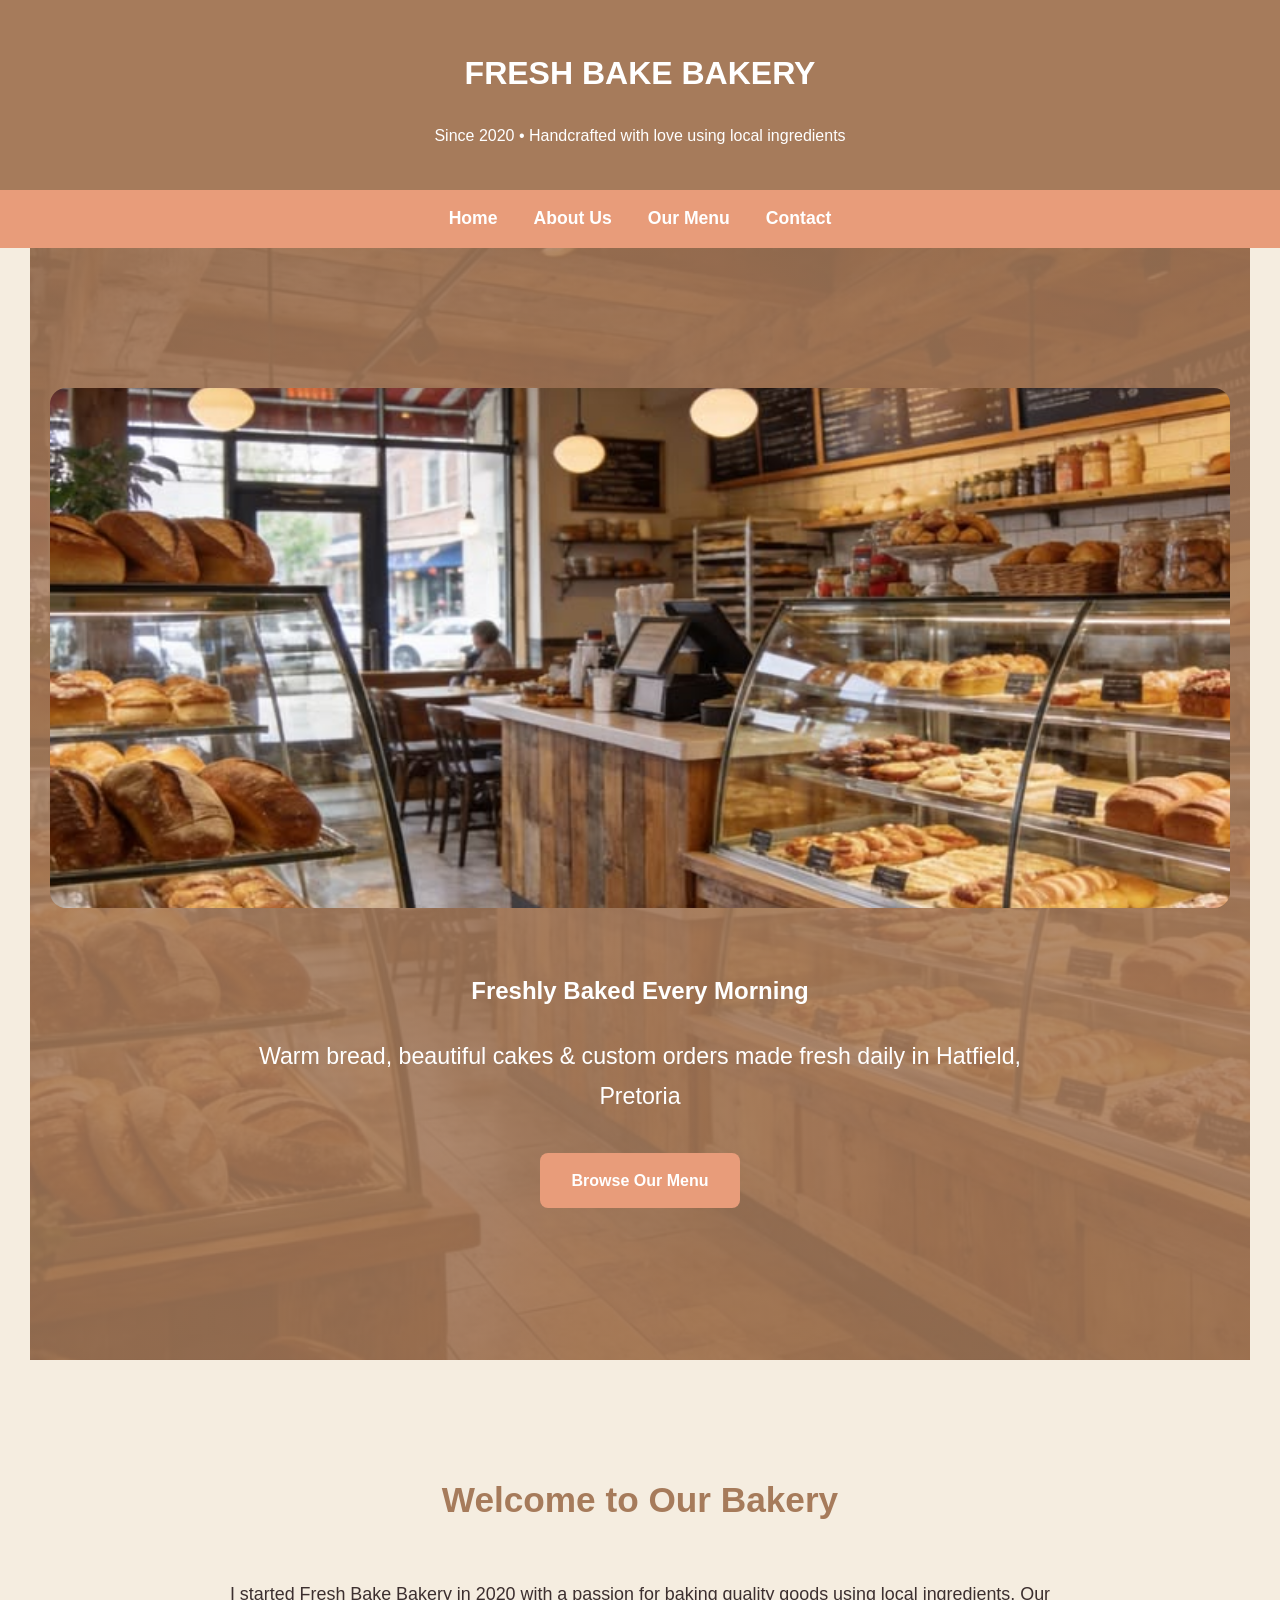
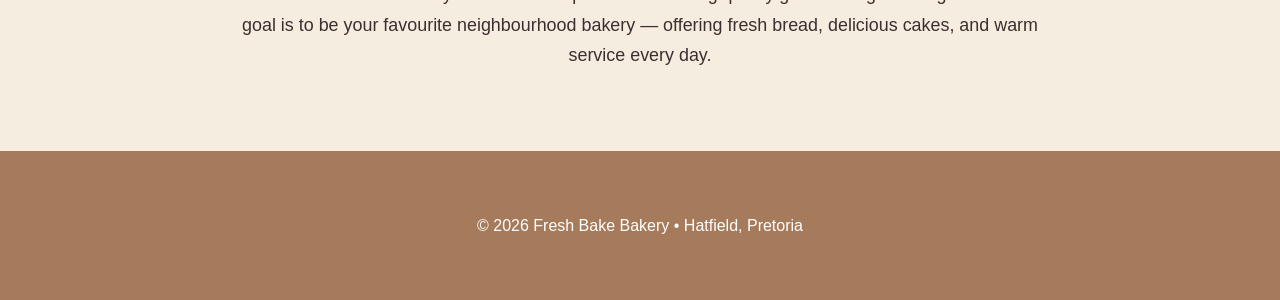
==== index.html @ 1b4fadde "i have updated my html files from my vs code into my github" ====
<!DOCTYPE html>
<html lang="en">
<head>
    <meta charset="UTF-8">
    <meta name="viewport" content="width=device-width, initial-scale=1.0">
    <title>Fresh Bake Bakery | Fresh Bread & Cakes</title>
    <link rel="stylesheet" href="style.css">
</head>
<body>

    <header>
        <h1>FRESH BAKE BAKERY</h1>
        <p>Since 2020 • Handcrafted with love using local ingredients</p>
    </header>

    <nav>
        <ul>
            <li><a href="index.html">Home</a></li>
            <li><a href="about.html">About Us</a></li>
            <li><a href="menu.html">Our Menu</a></li>
            <li><a href="contact.html">Contact</a></li>
        </ul>
    </nav>

    <section class="hero">
        <img src="images/hero.jpg" alt="Freshly baked bread, cakes and pastries at Fresh Bake Bakery" 
             style="width:100%; max-height:520px; object-fit:cover; border-radius:16px; margin-bottom:35px;">
        <h1>Freshly Baked Every Morning</h1>
        <p style="font-size:1.45em; max-width:820px; margin:25px auto;">
            Warm bread, beautiful cakes & custom orders made fresh daily in Hatfield, Pretoria
        </p>
        <a href="menu.html" class="btn">Browse Our Menu</a>
    </section>

    <section>
        <h2>Welcome to Our Bakery</h2>
        <p style="max-width:850px; margin:0 auto; text-align:center; font-size:1.12em;">
            I started Fresh Bake Bakery in 2020 with a passion for baking quality goods using local ingredients. 
            Our goal is to be your favourite neighbourhood bakery — offering fresh bread, delicious cakes, and warm service every day.
        </p>
    </section>

    <footer>
        <p>&copy; 2026 Fresh Bake Bakery • Hatfield, Pretoria</p>
    </footer>

</body>
</html>
---- style.css ----
/* style.css - Fresh Bake Bakery (New Warm Design) */
body {
    font-family: Arial, Helvetica, sans-serif;
    margin: 0;
    padding: 0;
    background-color: #F5EDE0;
    color: #3C2F2F;
    line-height: 1.7;
}

header {
    background-color: #A67B5B;
    color: white;
    padding: 25px 20px;
    text-align: center;
}

nav {
    background-color: #E89C7A;
    padding: 14px;
}

nav ul {
    list-style: none;
    margin: 0;
    padding: 0;
    display: flex;
    justify-content: center;
    flex-wrap: wrap;
}

nav ul li {
    margin: 0 18px;
}

nav ul li a {
    color: white;
    text-decoration: none;
    font-weight: bold;
    font-size: 1.1em;
}

nav ul li a:hover {
    text-decoration: underline;
}

.hero {
    background: linear-gradient(rgba(166,123,91,0.85), rgba(166,123,91,0.85)), url('images/hero.jpg');
    background-size: cover;
    background-position: center;
    color: white;
    text-align: center;
    padding: 140px 20px;
}

section {
    padding: 80px 20px;
    max-width: 1180px;
    margin: 0 auto;
}

h2 {
    color: #A67B5B;
    text-align: center;
    margin-bottom: 50px;
    font-size: 2.2em;
}

.product-grid {
    display: grid;
    grid-template-columns: repeat(auto-fit, minmax(290px, 1fr));
    gap: 32px;
}

.product-card {
    background: white;
    border-radius: 18px;
    overflow: hidden;
    box-shadow: 0 8px 25px rgba(0,0,0,0.12);
    text-align: center;
    transition: transform 0.3s;
}

.product-card:hover {
    transform: translateY(-8px);
}

.product-card img {
    width: 100%;
    height: 270px;
    object-fit: cover;
}

.product-card h3 {
    color: #A67B5B;
    margin: 18px 12px 8px;
}

.btn {
    background-color: #E89C7A;
    color: white;
    padding: 14px 32px;
    text-decoration: none;
    border-radius: 8px;
    font-weight: bold;
    display: inline-block;
    margin: 12px 0;
}

.btn:hover {
    background-color: #D67F5F;
}

footer {
    background-color: #A67B5B;
    color: white;
    text-align: center;
    padding: 45px 20px;
}
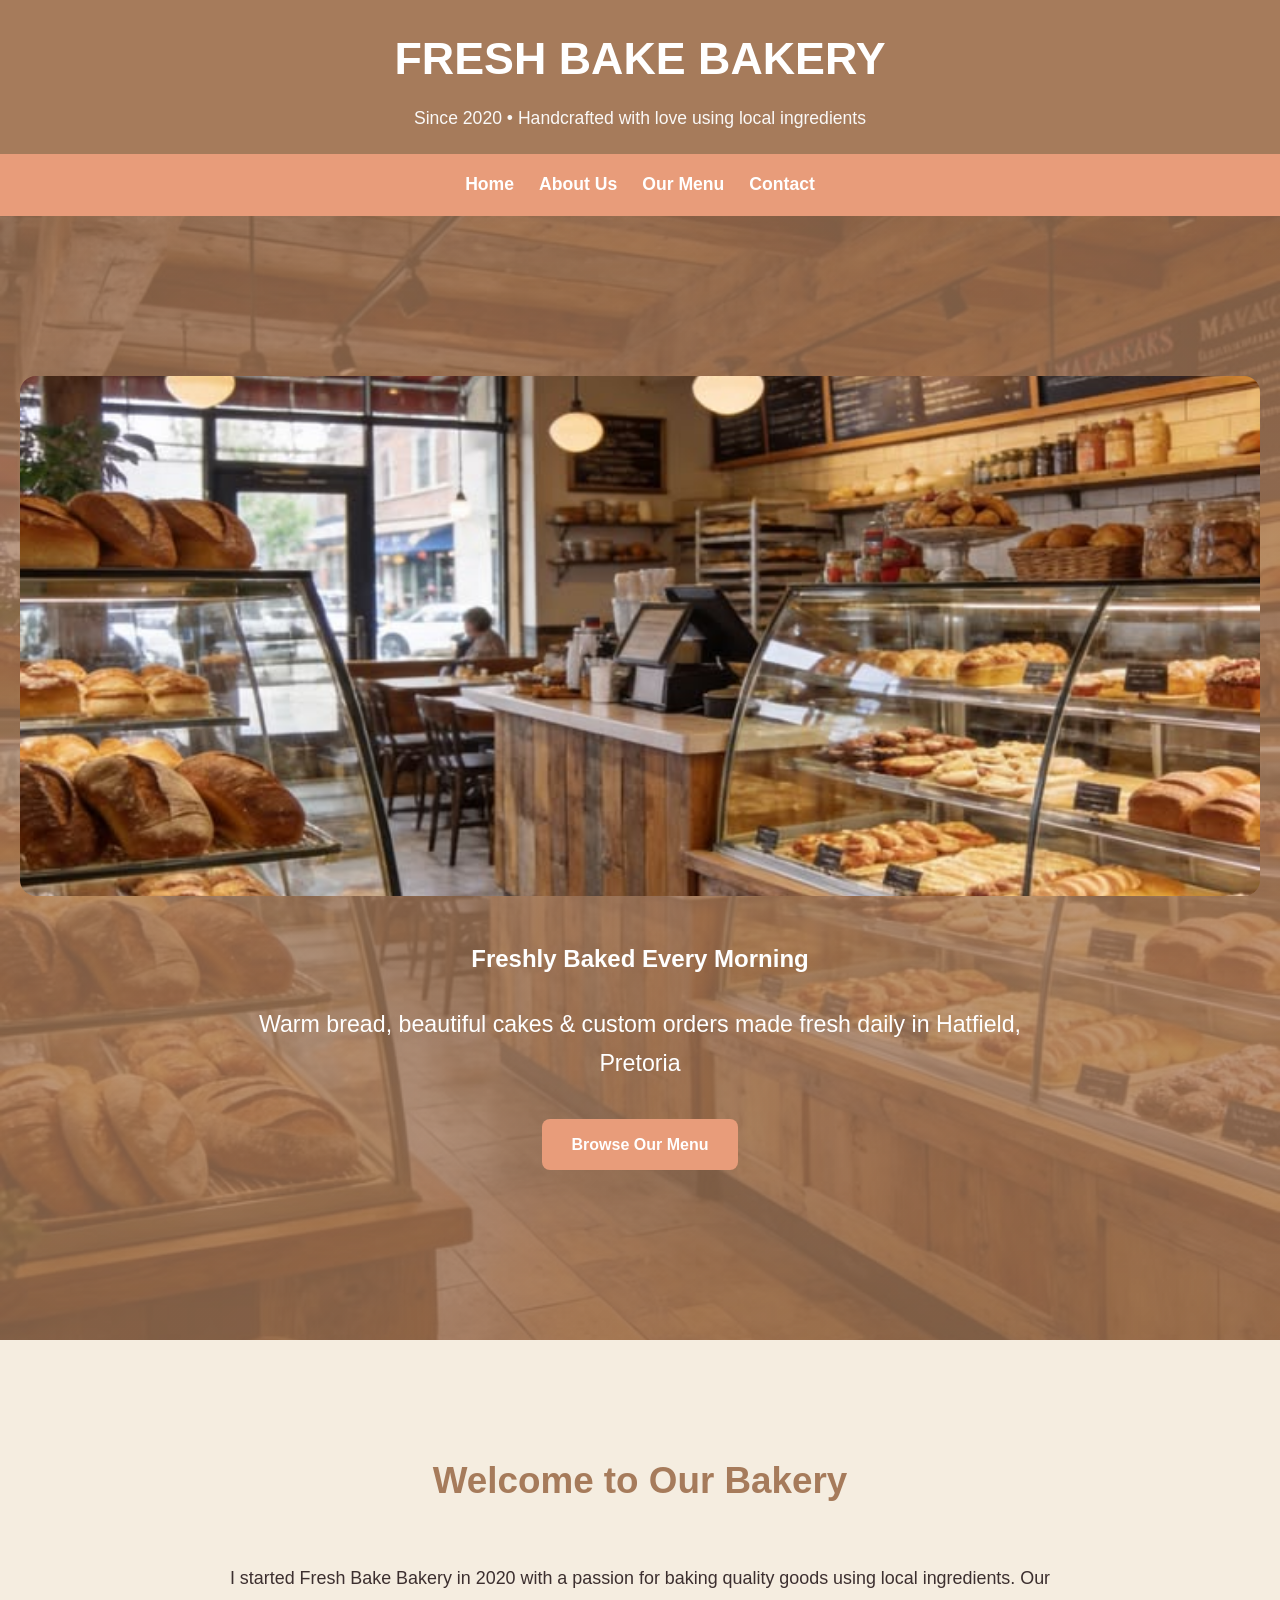
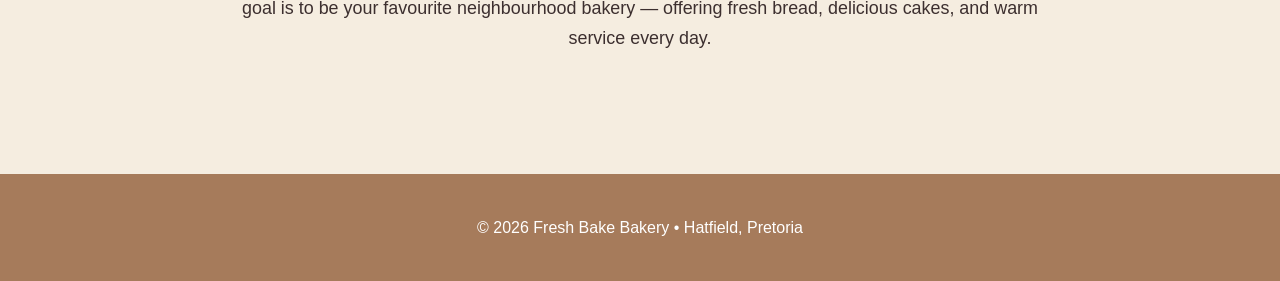
==== commit 50f1bf34: "update readme with these html files" ====
--- a/index.html
+++ b/index.html
@@ -4,6 +4,7 @@
     <meta charset="UTF-8">
     <meta name="viewport" content="width=device-width, initial-scale=1.0">
     <title>Fresh Bake Bakery | Fresh Bread & Cakes</title>
+    <link rel="stylesheet" href="style.css">
     <link rel="stylesheet" href="style.css">
 </head>
 <body>
--- a/style.css
+++ b/style.css
@@ -1,36 +1,48 @@
-/* style.css - Fresh Bake Bakery (New Warm Design) */
+/* style.css - Fresh Bake Bakery - Part 2 Update */
+
+* {
+    margin: 0;
+    padding: 0;
+    box-sizing: border-box;
+}
+
 body {
     font-family: Arial, Helvetica, sans-serif;
-    margin: 0;
-    padding: 0;
+    font-size: 16px;
+    line-height: 1.7;
+    color: #3C2F2F;
     background-color: #F5EDE0;
-    color: #3C2F2F;
-    line-height: 1.7;
-}
+}
+
 
 header {
     background-color: #A67B5B;
     color: white;
-    padding: 25px 20px;
-    text-align: center;
+    padding: 20px;
+    text-align: center;
+}
+
+header h1 {
+    font-size: 2.8em;
+    margin-bottom: 8px;
+}
+
+header p {
+    font-size: 1.1em;
+    opacity: 0.95;
 }
 
 nav {
     background-color: #E89C7A;
-    padding: 14px;
+    padding: 16px;
 }
 
 nav ul {
     list-style: none;
-    margin: 0;
-    padding: 0;
     display: flex;
     justify-content: center;
     flex-wrap: wrap;
-}
-
-nav ul li {
-    margin: 0 18px;
+    gap: 25px;
 }
 
 nav ul li a {
@@ -42,78 +54,174 @@
 
 nav ul li a:hover {
     text-decoration: underline;
+    color: #3C2F2F;
 }
 
 .hero {
-    background: linear-gradient(rgba(166,123,91,0.85), rgba(166,123,91,0.85)), url('images/hero.jpg');
+    background: linear-gradient(rgba(166,123,91,0.75), rgba(166,123,91,0.75)), 
+                url('images/hero.jpg');
     background-size: cover;
     background-position: center;
     color: white;
     text-align: center;
-    padding: 140px 20px;
+    padding: 160px 20px;
+    margin-bottom: 40px;
+}
+
+.hero h2 {
+    font-size: 2.6em;
+    margin-bottom: 15px;
+}
+
+.hero p {
+    font-size: 1.3em;
+    max-width: 700px;
+    margin: 0 auto 25px;
+}
+
+/* Main Content */
+main {
+    max-width: 1200px;
+    margin: 0 auto;
+    padding: 20px;
 }
 
 section {
-    padding: 80px 20px;
-    max-width: 1180px;
-    margin: 0 auto;
+    padding: 70px 20px;
 }
 
 h2 {
     color: #A67B5B;
     text-align: center;
+    font-size: 2.3em;
     margin-bottom: 50px;
-    font-size: 2.2em;
-}
-
+}
+
+/* Menu page */
 .product-grid {
     display: grid;
-    grid-template-columns: repeat(auto-fit, minmax(290px, 1fr));
-    gap: 32px;
+    grid-template-columns: repeat(auto-fit, minmax(280px, 1fr));
+    gap: 30px;
 }
 
 .product-card {
     background: white;
-    border-radius: 18px;
+    border-radius: 15px;
     overflow: hidden;
-    box-shadow: 0 8px 25px rgba(0,0,0,0.12);
-    text-align: center;
-    transition: transform 0.3s;
+    box-shadow: 0 5px 15px rgba(0,0,0,0.1);
+    text-align: center;
+    transition: all 0.3s;
 }
 
 .product-card:hover {
-    transform: translateY(-8px);
+    transform: translateY(-10px);
+    box-shadow: 0 10px 25px rgba(0,0,0,0.15);
 }
 
 .product-card img {
     width: 100%;
-    height: 270px;
+    height: 250px;
     object-fit: cover;
 }
 
 .product-card h3 {
     color: #A67B5B;
-    margin: 18px 12px 8px;
+    margin: 15px 10px 8px;
 }
 
 .btn {
     background-color: #E89C7A;
     color: white;
-    padding: 14px 32px;
+    padding: 12px 30px;
     text-decoration: none;
     border-radius: 8px;
     font-weight: bold;
     display: inline-block;
-    margin: 12px 0;
+    margin: 10px 0;
 }
 
 .btn:hover {
     background-color: #D67F5F;
 }
 
+/* About page */
+.about-content {
+    max-width: 800px;
+    margin: 0 auto;
+    text-align: center;
+}
+
+.about-content img {
+    width: 100%;
+    max-width: 700px;
+    border-radius: 12px;
+    margin: 30px 0;
+}
+
+/* Contact page */
+.contact-info {
+    display: flex;
+    flex-wrap: wrap;
+    justify-content: center;
+    gap: 40px;
+    margin-top: 40px;
+}
+
+.contact-card {
+    background: white;
+    padding: 25px;
+    border-radius: 12px;
+    width: 300px;
+    text-align: center;
+    box-shadow: 0 5px 15px rgba(0,0,0,0.08);
+}
+
+/* Footer */
 footer {
     background-color: #A67B5B;
     color: white;
     text-align: center;
-    padding: 45px 20px;
+    padding: 40px 20px;
+    margin-top: 50px;
+}
+
+/* RESPONSIVE DESIGN */
+
+/* Tablet */
+@media (max-width: 768px) {
+    .hero {
+        padding: 100px 20px;
+    }
+    
+    header h1 {
+        font-size: 2.4em;
+    }
+    
+    nav ul {
+        flex-direction: column;
+        gap: 12px;
+    }
+    
+    section {
+        padding: 50px 15px;
+    }
+}
+
+/* Mobile */
+@media (max-width: 480px) {
+    body {
+        font-size: 15px;
+    }
+    
+    .hero {
+        padding: 80px 15px;
+    }
+    
+    h2 {
+        font-size: 2em;
+    }
+    
+    .product-grid {
+        grid-template-columns: 1fr;
+    }
 }
--- a/style.css
+++ b/style.css
@@ -1,36 +1,48 @@
-/* style.css - Fresh Bake Bakery (New Warm Design) */
+/* style.css - Fresh Bake Bakery - Part 2 Update */
+
+* {
+    margin: 0;
+    padding: 0;
+    box-sizing: border-box;
+}
+
 body {
     font-family: Arial, Helvetica, sans-serif;
-    margin: 0;
-    padding: 0;
+    font-size: 16px;
+    line-height: 1.7;
+    color: #3C2F2F;
     background-color: #F5EDE0;
-    color: #3C2F2F;
-    line-height: 1.7;
-}
+}
+
 
 header {
     background-color: #A67B5B;
     color: white;
-    padding: 25px 20px;
-    text-align: center;
+    padding: 20px;
+    text-align: center;
+}
+
+header h1 {
+    font-size: 2.8em;
+    margin-bottom: 8px;
+}
+
+header p {
+    font-size: 1.1em;
+    opacity: 0.95;
 }
 
 nav {
     background-color: #E89C7A;
-    padding: 14px;
+    padding: 16px;
 }
 
 nav ul {
     list-style: none;
-    margin: 0;
-    padding: 0;
     display: flex;
     justify-content: center;
     flex-wrap: wrap;
-}
-
-nav ul li {
-    margin: 0 18px;
+    gap: 25px;
 }
 
 nav ul li a {
@@ -42,78 +54,174 @@
 
 nav ul li a:hover {
     text-decoration: underline;
+    color: #3C2F2F;
 }
 
 .hero {
-    background: linear-gradient(rgba(166,123,91,0.85), rgba(166,123,91,0.85)), url('images/hero.jpg');
+    background: linear-gradient(rgba(166,123,91,0.75), rgba(166,123,91,0.75)), 
+                url('images/hero.jpg');
     background-size: cover;
     background-position: center;
     color: white;
     text-align: center;
-    padding: 140px 20px;
+    padding: 160px 20px;
+    margin-bottom: 40px;
+}
+
+.hero h2 {
+    font-size: 2.6em;
+    margin-bottom: 15px;
+}
+
+.hero p {
+    font-size: 1.3em;
+    max-width: 700px;
+    margin: 0 auto 25px;
+}
+
+/* Main Content */
+main {
+    max-width: 1200px;
+    margin: 0 auto;
+    padding: 20px;
 }
 
 section {
-    padding: 80px 20px;
-    max-width: 1180px;
-    margin: 0 auto;
+    padding: 70px 20px;
 }
 
 h2 {
     color: #A67B5B;
     text-align: center;
+    font-size: 2.3em;
     margin-bottom: 50px;
-    font-size: 2.2em;
-}
-
+}
+
+/* Menu page */
 .product-grid {
     display: grid;
-    grid-template-columns: repeat(auto-fit, minmax(290px, 1fr));
-    gap: 32px;
+    grid-template-columns: repeat(auto-fit, minmax(280px, 1fr));
+    gap: 30px;
 }
 
 .product-card {
     background: white;
-    border-radius: 18px;
+    border-radius: 15px;
     overflow: hidden;
-    box-shadow: 0 8px 25px rgba(0,0,0,0.12);
-    text-align: center;
-    transition: transform 0.3s;
+    box-shadow: 0 5px 15px rgba(0,0,0,0.1);
+    text-align: center;
+    transition: all 0.3s;
 }
 
 .product-card:hover {
-    transform: translateY(-8px);
+    transform: translateY(-10px);
+    box-shadow: 0 10px 25px rgba(0,0,0,0.15);
 }
 
 .product-card img {
     width: 100%;
-    height: 270px;
+    height: 250px;
     object-fit: cover;
 }
 
 .product-card h3 {
     color: #A67B5B;
-    margin: 18px 12px 8px;
+    margin: 15px 10px 8px;
 }
 
 .btn {
     background-color: #E89C7A;
     color: white;
-    padding: 14px 32px;
+    padding: 12px 30px;
     text-decoration: none;
     border-radius: 8px;
     font-weight: bold;
     display: inline-block;
-    margin: 12px 0;
+    margin: 10px 0;
 }
 
 .btn:hover {
     background-color: #D67F5F;
 }
 
+/* About page */
+.about-content {
+    max-width: 800px;
+    margin: 0 auto;
+    text-align: center;
+}
+
+.about-content img {
+    width: 100%;
+    max-width: 700px;
+    border-radius: 12px;
+    margin: 30px 0;
+}
+
+/* Contact page */
+.contact-info {
+    display: flex;
+    flex-wrap: wrap;
+    justify-content: center;
+    gap: 40px;
+    margin-top: 40px;
+}
+
+.contact-card {
+    background: white;
+    padding: 25px;
+    border-radius: 12px;
+    width: 300px;
+    text-align: center;
+    box-shadow: 0 5px 15px rgba(0,0,0,0.08);
+}
+
+/* Footer */
 footer {
     background-color: #A67B5B;
     color: white;
     text-align: center;
-    padding: 45px 20px;
+    padding: 40px 20px;
+    margin-top: 50px;
+}
+
+/* RESPONSIVE DESIGN */
+
+/* Tablet */
+@media (max-width: 768px) {
+    .hero {
+        padding: 100px 20px;
+    }
+    
+    header h1 {
+        font-size: 2.4em;
+    }
+    
+    nav ul {
+        flex-direction: column;
+        gap: 12px;
+    }
+    
+    section {
+        padding: 50px 15px;
+    }
+}
+
+/* Mobile */
+@media (max-width: 480px) {
+    body {
+        font-size: 15px;
+    }
+    
+    .hero {
+        padding: 80px 15px;
+    }
+    
+    h2 {
+        font-size: 2em;
+    }
+    
+    .product-grid {
+        grid-template-columns: 1fr;
+    }
 }
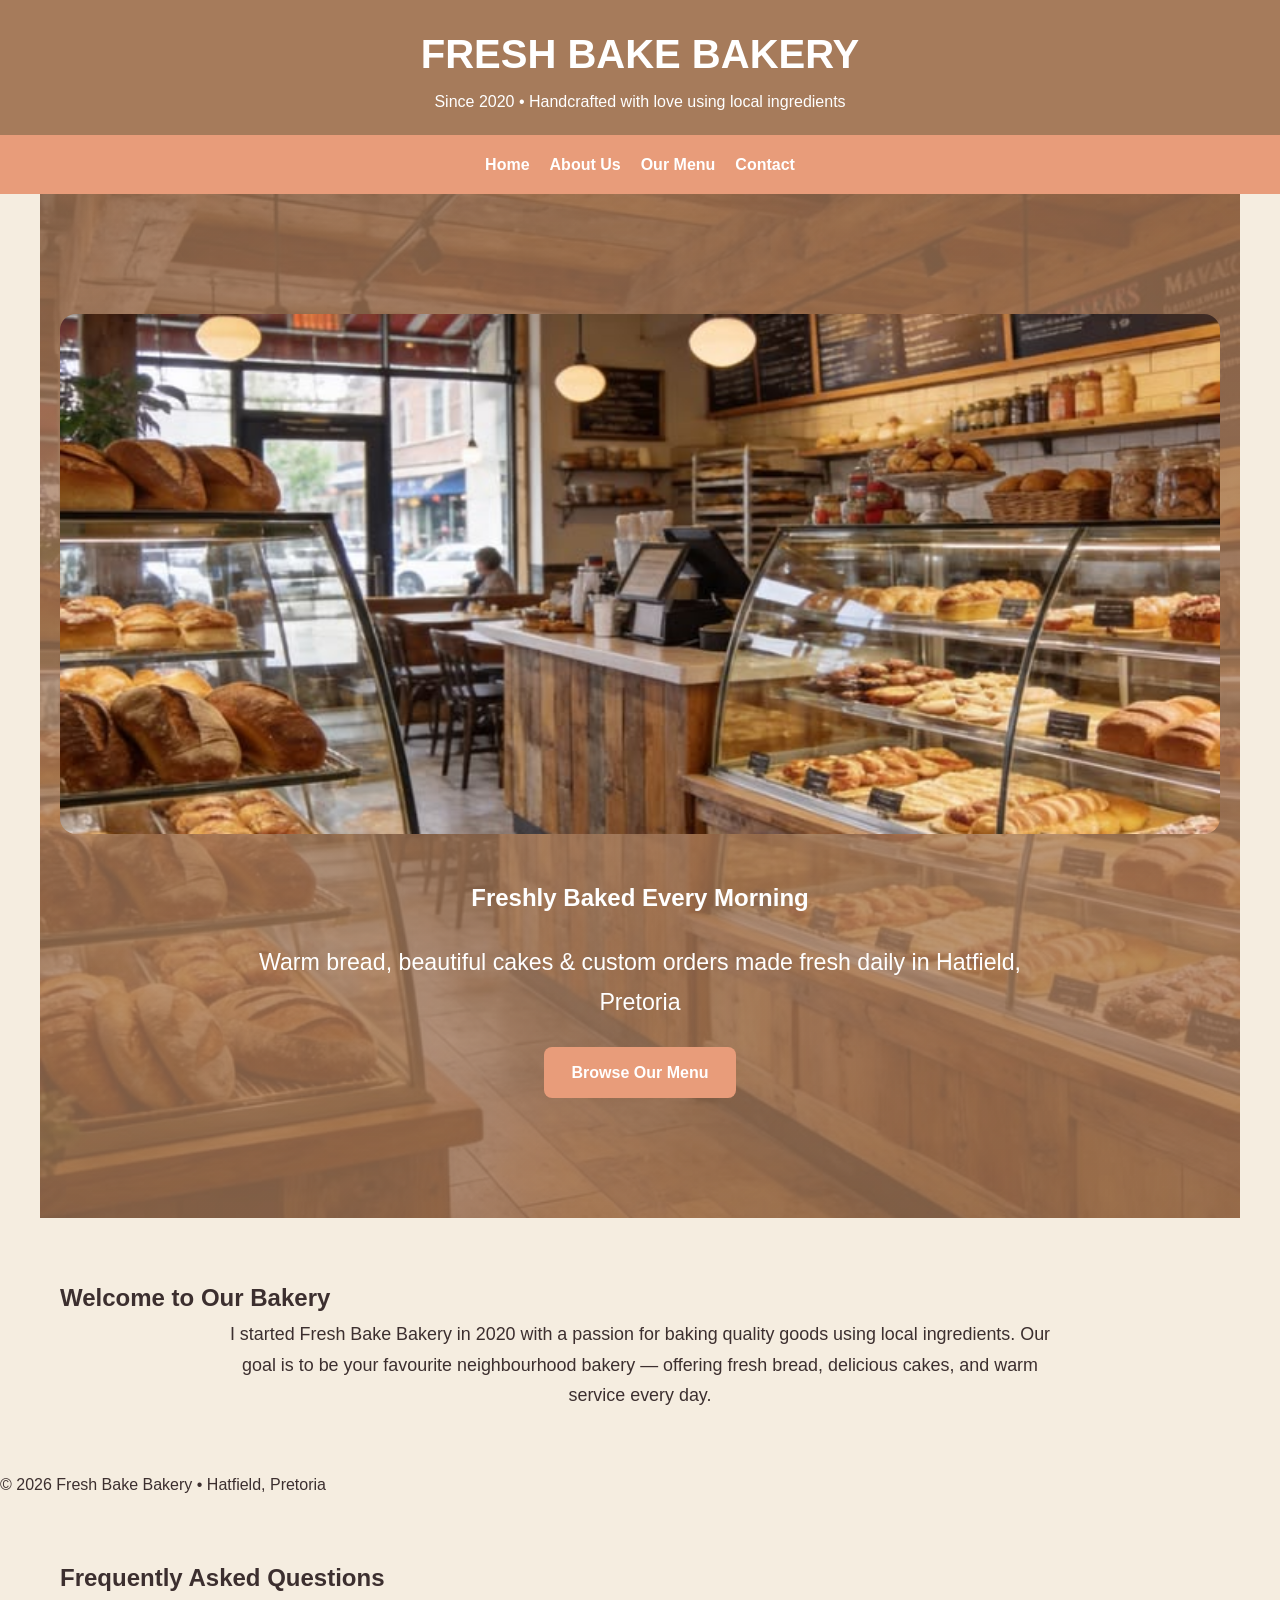
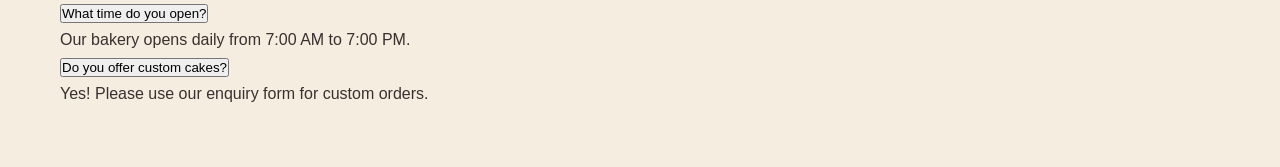
==== commit ea2e9dcf: "changelog & html pages updated" ====
--- a/index.html
+++ b/index.html
@@ -45,5 +45,26 @@
         <p>&copy; 2026 Fresh Bake Bakery • Hatfield, Pretoria</p>
     </footer>
 
+   <script src="script.js"></script>
+   
+   <section class="faq">
+  <h2>Frequently Asked Questions</h2>
+  <div class="accordion">
+    <div class="accordion-item">
+      <button class="accordion-header">What time do you open?</button>
+      <div class="accordion-content">
+        <p>Our bakery opens daily from 7:00 AM to 7:00 PM.</p>
+      </div>
+    </div>
+    <div class="accordion-item">
+      <button class="accordion-header">Do you offer custom cakes?</button>
+      <div class="accordion-content">
+        <p>Yes! Please use our enquiry form for custom orders.</p>
+      </div>
+    </div>
+    <!-- Add 3-4 more relevant questions for Fresh Bakery -->
+  </div>
+</section>
+
 </body>
 </html>
--- a/style.css
+++ b/style.css
@@ -1,4 +1,4 @@
-/* style.css - Fresh Bake Bakery - Part 2 Update */
+/* style.css - Fresh Bake Bakery - Hover Fixed */
 
 * {
     margin: 0;
@@ -14,7 +14,7 @@
     background-color: #F5EDE0;
 }
 
-
+/* Header & Navigation */
 header {
     background-color: #A67B5B;
     color: white;
@@ -23,13 +23,7 @@
 }
 
 header h1 {
-    font-size: 2.8em;
-    margin-bottom: 8px;
-}
-
-header p {
-    font-size: 1.1em;
-    opacity: 0.95;
+    font-size: 2.5em;
 }
 
 nav {
@@ -42,21 +36,20 @@
     display: flex;
     justify-content: center;
     flex-wrap: wrap;
-    gap: 25px;
+    gap: 20px;
 }
 
 nav ul li a {
     color: white;
     text-decoration: none;
     font-weight: bold;
-    font-size: 1.1em;
 }
 
 nav ul li a:hover {
-    text-decoration: underline;
     color: #3C2F2F;
 }
 
+/* Hero */
 .hero {
     background: linear-gradient(rgba(166,123,91,0.75), rgba(166,123,91,0.75)), 
                 url('images/hero.jpg');
@@ -64,164 +57,146 @@
     background-position: center;
     color: white;
     text-align: center;
-    padding: 160px 20px;
-    margin-bottom: 40px;
-}
-
-.hero h2 {
-    font-size: 2.6em;
-    margin-bottom: 15px;
-}
-
-.hero p {
-    font-size: 1.3em;
-    max-width: 700px;
-    margin: 0 auto 25px;
-}
-
-/* Main Content */
-main {
+    padding: 120px 20px;
+}
+
+/* General Sections */
+section {
+    padding: 60px 20px;
     max-width: 1200px;
     margin: 0 auto;
-    padding: 20px;
-}
-
-section {
-    padding: 70px 20px;
-}
-
-h2 {
-    color: #A67B5B;
-    text-align: center;
-    font-size: 2.3em;
-    margin-bottom: 50px;
-}
-
-/* Menu page */
+}
+
+/* MENU PAGE - Product Cards */
 .product-grid {
     display: grid;
-    grid-template-columns: repeat(auto-fit, minmax(280px, 1fr));
-    gap: 30px;
+    grid-template-columns: repeat(auto-fit, minmax(260px, 1fr));
+    gap: 25px;
 }
 
 .product-card {
     background: white;
-    border-radius: 15px;
+    border-radius: 12px;
     overflow: hidden;
-    box-shadow: 0 5px 15px rgba(0,0,0,0.1);
+    box-shadow: 0 4px 12px rgba(0,0,0,0.1);
     text-align: center;
-    transition: all 0.3s;
+    transition: all 0.3s ease;     /* This enables smooth hover */
 }
 
 .product-card:hover {
-    transform: translateY(-10px);
-    box-shadow: 0 10px 25px rgba(0,0,0,0.15);
+    transform: translateY(-10px);   /* Lift up effect */
+    box-shadow: 0 15px 30px rgba(0,0,0,0.15);
 }
 
 .product-card img {
     width: 100%;
-    height: 250px;
+    height: 220px;
     object-fit: cover;
+    display: block;
 }
 
 .product-card h3 {
     color: #A67B5B;
-    margin: 15px 10px 8px;
-}
-
+    margin: 15px 10px 5px;
+}
+
+.product-card p {
+    margin: 5px 10px 15px;
+}
+
+/* Buttons */
 .btn {
     background-color: #E89C7A;
     color: white;
-    padding: 12px 30px;
+    padding: 12px 28px;
+    border-radius: 8px;
     text-decoration: none;
-    border-radius: 8px;
     font-weight: bold;
     display: inline-block;
-    margin: 10px 0;
 }
 
 .btn:hover {
     background-color: #D67F5F;
 }
 
-/* About page */
-.about-content {
-    max-width: 800px;
-    margin: 0 auto;
-    text-align: center;
-}
-
-.about-content img {
-    width: 100%;
-    max-width: 700px;
-    border-radius: 12px;
-    margin: 30px 0;
-}
-
-/* Contact page */
-.contact-info {
-    display: flex;
-    flex-wrap: wrap;
-    justify-content: center;
-    gap: 40px;
-    margin-top: 40px;
-}
-
-.contact-card {
-    background: white;
-    padding: 25px;
-    border-radius: 12px;
-    width: 300px;
-    text-align: center;
-    box-shadow: 0 5px 15px rgba(0,0,0,0.08);
-}
-
-/* Footer */
-footer {
-    background-color: #A67B5B;
-    color: white;
-    text-align: center;
-    padding: 40px 20px;
-    margin-top: 50px;
-}
-
-/* RESPONSIVE DESIGN */
-
-/* Tablet */
+/* Responsive */
 @media (max-width: 768px) {
-    .hero {
-        padding: 100px 20px;
-    }
-    
-    header h1 {
-        font-size: 2.4em;
-    }
-    
     nav ul {
         flex-direction: column;
         gap: 12px;
     }
-    
-    section {
-        padding: 50px 15px;
-    }
-}
-
-/* Mobile */
+}
+
 @media (max-width: 480px) {
-    body {
-        font-size: 15px;
-    }
-    
-    .hero {
-        padding: 80px 15px;
-    }
-    
-    h2 {
-        font-size: 2em;
-    }
-    
     .product-grid {
         grid-template-columns: 1fr;
     }
+    .product-card img {
+        height: 180px;
+    }
+
+    
+#map {
+    height: 400px;
+    width: 100%;
+    max-width: 900px;
+    margin: 20px auto;
+    border-radius: 12px;
+    box-shadow: 0 4px 12px rgba(0,0,0,0.1);
+}
+
+.accordion-header {
+  background-color: #e76f51;
+  color: white;
+  padding: 15px;
+  width: 100%;
+  text-align: left;
+  border: none;
+  outline: none;
+  cursor: pointer;
+  font-size: 1.1rem;
+  margin: 5px 0;
+}
+
+.accordion-content {
+  padding: 15px;
+  display: none;
+  background-color: #f8f1e3;
+}
+
+.accordion-item.active .accordion-content {
+  display: block;
+}
+
+@keyframes fadeInUp {
+  from { opacity: 0; transform: translateY(30px); }
+  to { opacity: 1; transform: translateY(0); }
+}
+
+.product-card, .faq, section {
+  animation: fadeInUp 0.8s ease forwards;
+}
+
+.accordion-header {
+    background-color: #e76f51;
+    color: white;
+    padding: 15px;
+    width: 100%;
+    text-align: left;
+    border: none;
+    cursor: pointer;
+    font-size: 1.1rem;
+    margin: 8px 0;
+    border-radius: 6px;
+}
+
+.accordion-content {
+    padding: 15px 20px;
+    display: none;
+    background-color: #f8f1e3;
+    border-radius: 0 0 6px 6px;
+}
+
+.accordion-item.active .accordion-content {
+    display: block;
 }
--- a/style.css
+++ b/style.css
@@ -1,4 +1,4 @@
-/* style.css - Fresh Bake Bakery - Part 2 Update */
+/* style.css - Fresh Bake Bakery - Hover Fixed */
 
 * {
     margin: 0;
@@ -14,7 +14,7 @@
     background-color: #F5EDE0;
 }
 
-
+/* Header & Navigation */
 header {
     background-color: #A67B5B;
     color: white;
@@ -23,13 +23,7 @@
 }
 
 header h1 {
-    font-size: 2.8em;
-    margin-bottom: 8px;
-}
-
-header p {
-    font-size: 1.1em;
-    opacity: 0.95;
+    font-size: 2.5em;
 }
 
 nav {
@@ -42,21 +36,20 @@
     display: flex;
     justify-content: center;
     flex-wrap: wrap;
-    gap: 25px;
+    gap: 20px;
 }
 
 nav ul li a {
     color: white;
     text-decoration: none;
     font-weight: bold;
-    font-size: 1.1em;
 }
 
 nav ul li a:hover {
-    text-decoration: underline;
     color: #3C2F2F;
 }
 
+/* Hero */
 .hero {
     background: linear-gradient(rgba(166,123,91,0.75), rgba(166,123,91,0.75)), 
                 url('images/hero.jpg');
@@ -64,164 +57,146 @@
     background-position: center;
     color: white;
     text-align: center;
-    padding: 160px 20px;
-    margin-bottom: 40px;
-}
-
-.hero h2 {
-    font-size: 2.6em;
-    margin-bottom: 15px;
-}
-
-.hero p {
-    font-size: 1.3em;
-    max-width: 700px;
-    margin: 0 auto 25px;
-}
-
-/* Main Content */
-main {
+    padding: 120px 20px;
+}
+
+/* General Sections */
+section {
+    padding: 60px 20px;
     max-width: 1200px;
     margin: 0 auto;
-    padding: 20px;
-}
-
-section {
-    padding: 70px 20px;
-}
-
-h2 {
-    color: #A67B5B;
-    text-align: center;
-    font-size: 2.3em;
-    margin-bottom: 50px;
-}
-
-/* Menu page */
+}
+
+/* MENU PAGE - Product Cards */
 .product-grid {
     display: grid;
-    grid-template-columns: repeat(auto-fit, minmax(280px, 1fr));
-    gap: 30px;
+    grid-template-columns: repeat(auto-fit, minmax(260px, 1fr));
+    gap: 25px;
 }
 
 .product-card {
     background: white;
-    border-radius: 15px;
+    border-radius: 12px;
     overflow: hidden;
-    box-shadow: 0 5px 15px rgba(0,0,0,0.1);
+    box-shadow: 0 4px 12px rgba(0,0,0,0.1);
     text-align: center;
-    transition: all 0.3s;
+    transition: all 0.3s ease;     /* This enables smooth hover */
 }
 
 .product-card:hover {
-    transform: translateY(-10px);
-    box-shadow: 0 10px 25px rgba(0,0,0,0.15);
+    transform: translateY(-10px);   /* Lift up effect */
+    box-shadow: 0 15px 30px rgba(0,0,0,0.15);
 }
 
 .product-card img {
     width: 100%;
-    height: 250px;
+    height: 220px;
     object-fit: cover;
+    display: block;
 }
 
 .product-card h3 {
     color: #A67B5B;
-    margin: 15px 10px 8px;
-}
-
+    margin: 15px 10px 5px;
+}
+
+.product-card p {
+    margin: 5px 10px 15px;
+}
+
+/* Buttons */
 .btn {
     background-color: #E89C7A;
     color: white;
-    padding: 12px 30px;
+    padding: 12px 28px;
+    border-radius: 8px;
     text-decoration: none;
-    border-radius: 8px;
     font-weight: bold;
     display: inline-block;
-    margin: 10px 0;
 }
 
 .btn:hover {
     background-color: #D67F5F;
 }
 
-/* About page */
-.about-content {
-    max-width: 800px;
-    margin: 0 auto;
-    text-align: center;
-}
-
-.about-content img {
-    width: 100%;
-    max-width: 700px;
-    border-radius: 12px;
-    margin: 30px 0;
-}
-
-/* Contact page */
-.contact-info {
-    display: flex;
-    flex-wrap: wrap;
-    justify-content: center;
-    gap: 40px;
-    margin-top: 40px;
-}
-
-.contact-card {
-    background: white;
-    padding: 25px;
-    border-radius: 12px;
-    width: 300px;
-    text-align: center;
-    box-shadow: 0 5px 15px rgba(0,0,0,0.08);
-}
-
-/* Footer */
-footer {
-    background-color: #A67B5B;
-    color: white;
-    text-align: center;
-    padding: 40px 20px;
-    margin-top: 50px;
-}
-
-/* RESPONSIVE DESIGN */
-
-/* Tablet */
+/* Responsive */
 @media (max-width: 768px) {
-    .hero {
-        padding: 100px 20px;
-    }
-    
-    header h1 {
-        font-size: 2.4em;
-    }
-    
     nav ul {
         flex-direction: column;
         gap: 12px;
     }
-    
-    section {
-        padding: 50px 15px;
-    }
-}
-
-/* Mobile */
+}
+
 @media (max-width: 480px) {
-    body {
-        font-size: 15px;
-    }
-    
-    .hero {
-        padding: 80px 15px;
-    }
-    
-    h2 {
-        font-size: 2em;
-    }
-    
     .product-grid {
         grid-template-columns: 1fr;
     }
+    .product-card img {
+        height: 180px;
+    }
+
+    
+#map {
+    height: 400px;
+    width: 100%;
+    max-width: 900px;
+    margin: 20px auto;
+    border-radius: 12px;
+    box-shadow: 0 4px 12px rgba(0,0,0,0.1);
+}
+
+.accordion-header {
+  background-color: #e76f51;
+  color: white;
+  padding: 15px;
+  width: 100%;
+  text-align: left;
+  border: none;
+  outline: none;
+  cursor: pointer;
+  font-size: 1.1rem;
+  margin: 5px 0;
+}
+
+.accordion-content {
+  padding: 15px;
+  display: none;
+  background-color: #f8f1e3;
+}
+
+.accordion-item.active .accordion-content {
+  display: block;
+}
+
+@keyframes fadeInUp {
+  from { opacity: 0; transform: translateY(30px); }
+  to { opacity: 1; transform: translateY(0); }
+}
+
+.product-card, .faq, section {
+  animation: fadeInUp 0.8s ease forwards;
+}
+
+.accordion-header {
+    background-color: #e76f51;
+    color: white;
+    padding: 15px;
+    width: 100%;
+    text-align: left;
+    border: none;
+    cursor: pointer;
+    font-size: 1.1rem;
+    margin: 8px 0;
+    border-radius: 6px;
+}
+
+.accordion-content {
+    padding: 15px 20px;
+    display: none;
+    background-color: #f8f1e3;
+    border-radius: 0 0 6px 6px;
+}
+
+.accordion-item.active .accordion-content {
+    display: block;
 }
